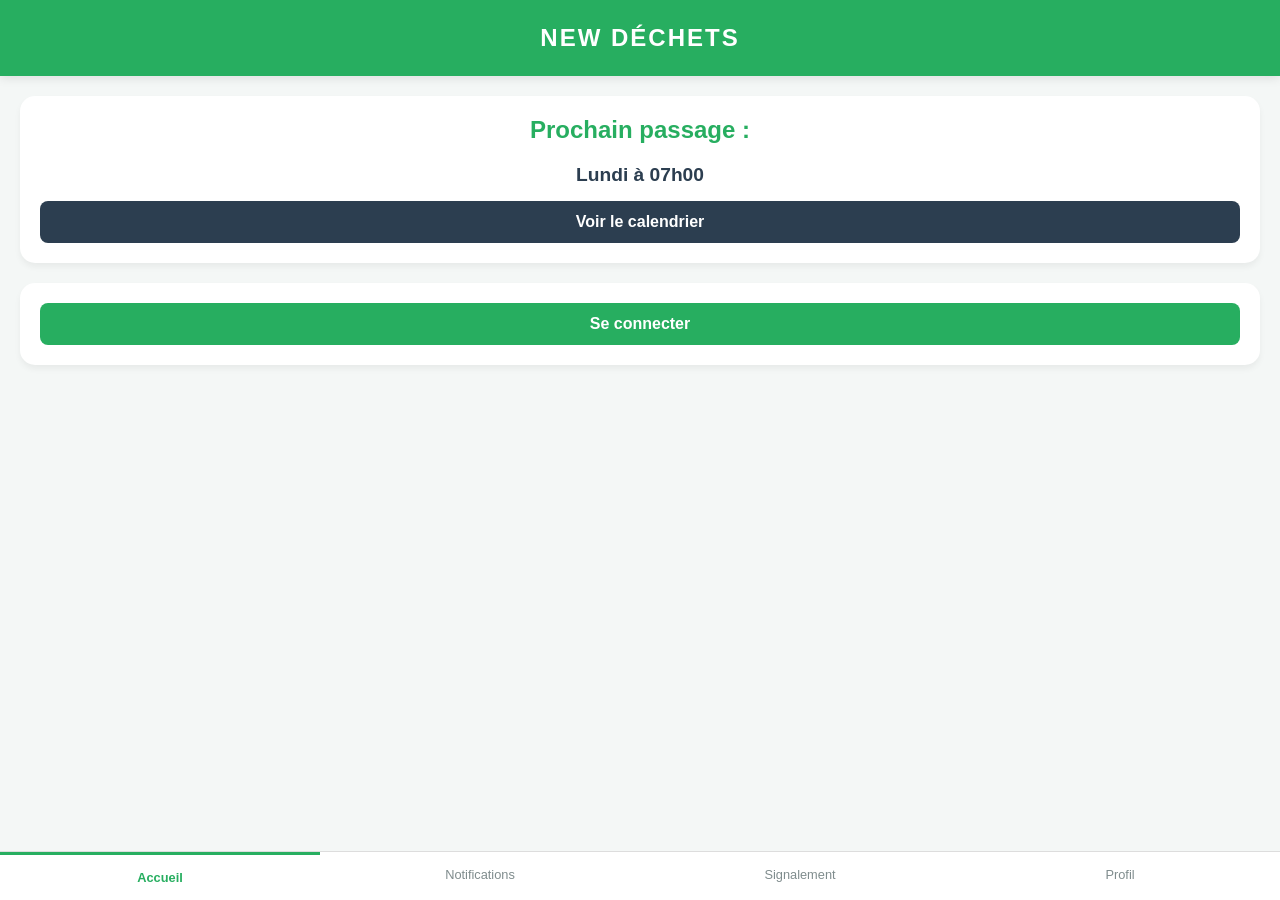
==== index.html @ 5a4e2d19 "Initialisation du Frontend : GPS, Photo, Auth-Guard" ====
<!DOCTYPE html>
<html lang="fr">
<head>
  <meta charset="UTF-8" />
  <meta name="viewport" content="width=device-width, initial-scale=1.0" />
  <title>New Déchets - Accueil</title>
  
  <!-- Config en premier -->
  <script src="config.js"></script>
  
  <!-- Style général -->
  <link rel="stylesheet" href="style.css" />
</head>
<body>
  <header>
    <h1>New Déchets</h1>
  </header>

  <main>
    <section class="next-pickup">
      <h2>Prochain passage :</h2>
      <p id="pickup-time">Chargement...</p>
      <button class="calendar-btn" onclick="window.location.href='calendrier.html'">
        Voir le calendrier
      </button>
    </section>
  
    <section class="auth-options">
      <!-- Ce bouton sera remplacé par "Bonjour Mohamed" via script.js si connecté -->
      <button onclick="window.location.href='login.html'" class="auth-btn">Se connecter</button>
    </section>
  </main>

  <footer>
    <nav>
      <ul class="nav-bar">
        <li><a href="index.html" class="active">Accueil</a></li>
        <li><a href="notifications.html">Notifications</a></li>
        <li><a href="signalement.html">Signalement</a></li>
        <li><a href="profil.html">Profil</a></li>
      </ul>
    </nav>
  </footer>

  <script src="script.js"></script>
</body>
</html>
---- style.css ----
/* --- Variables de couleurs --- */
:root {
  --primary-color: #27ae60;
  --secondary-color: #2c3e50;
  --bg-color: #f4f7f6;
  --white: #ffffff;
  --error: #e74c3c;
}

/* --- Base --- */
body {
  font-family: 'Segoe UI', Tahoma, Geneva, Verdana, sans-serif;
  margin: 0;
  padding: 0;
  background-color: var(--bg-color);
  color: var(--secondary-color);
  display: flex;
  flex-direction: column;
  min-height: 100vh;
}

/* --- Header --- */
header {
  background-color: var(--primary-color);
  color: var(--white);
  padding: 1.5rem;
  text-align: center;
  box-shadow: 0 2px 10px rgba(0,0,0,0.1);
}

header h1 {
  margin: 0;
  font-size: 1.5rem;
  text-transform: uppercase;
  letter-spacing: 2px;
}

/* --- Main Content --- */
main {
  flex: 1;
  padding: 20px;
  display: flex;
  flex-direction: column;
  gap: 20px;
}

/* --- Cards (Sections) --- */
section {
  background: var(--white);
  padding: 20px;
  border-radius: 15px;
  box-shadow: 0 4px 6px rgba(0,0,0,0.05);
  text-align: center;
}

.next-pickup h2 {
  color: var(--primary-color);
  margin-top: 0;
}

#pickup-time {
  font-size: 1.2rem;
  font-weight: bold;
  margin: 15px 0;
}

/* --- Boutons --- */
button {
  background-color: var(--primary-color);
  color: white;
  border: none;
  padding: 12px 20px;
  border-radius: 8px;
  font-size: 1rem;
  font-weight: 600;
  cursor: pointer;
  transition: transform 0.2s, background 0.3s;
  width: 100%;
}

button:active {
  transform: scale(0.98);
}

.calendar-btn {
  background-color: var(--secondary-color);
}

/* --- Navigation (Le menu du bas) --- */
footer {
  background-color: var(--white);
  border-top: 1px solid #ddd;
  position: sticky;
  bottom: 0;
}

.nav-bar {
  list-style: none;
  margin: 0;
  padding: 0;
  display: flex;
  justify-content: space-around;
}

.nav-bar li {
  flex: 1;
}

.nav-bar a {
  display: block;
  text-decoration: none;
  color: #7f8c8d;
  padding: 15px 0;
  text-align: center;
  font-size: 0.8rem;
  transition: 0.3s;
}

.nav-bar a.active {
  color: var(--primary-color);
  font-weight: bold;
  border-top: 3px solid var(--primary-color);
}

/* --- Utilitaires --- */
.hidden {
  display: none;
}
.logout-btn {
  background-color: #e74c3c; /* Rouge alerte */
  color: white;
  border: none;
  padding: 12px;
  border-radius: 8px;
  font-weight: bold;
  cursor: pointer;
  width: 100%;
  transition: background 0.3s;
}

.logout-btn:hover {
  background-color: #c0392b;
}
.text-logout-btn {
  background: none;
  border: none;
  color: #e74c3c;
  text-decoration: underline;
  font-size: 0.8rem;
  cursor: pointer;
  padding: 5px;
  width: auto; /* Pour ne pas qu'il prenne toute la largeur */
}

.welcome-card {
  display: flex;
  flex-direction: column;
  align-items: center;
  gap: 5px;
}
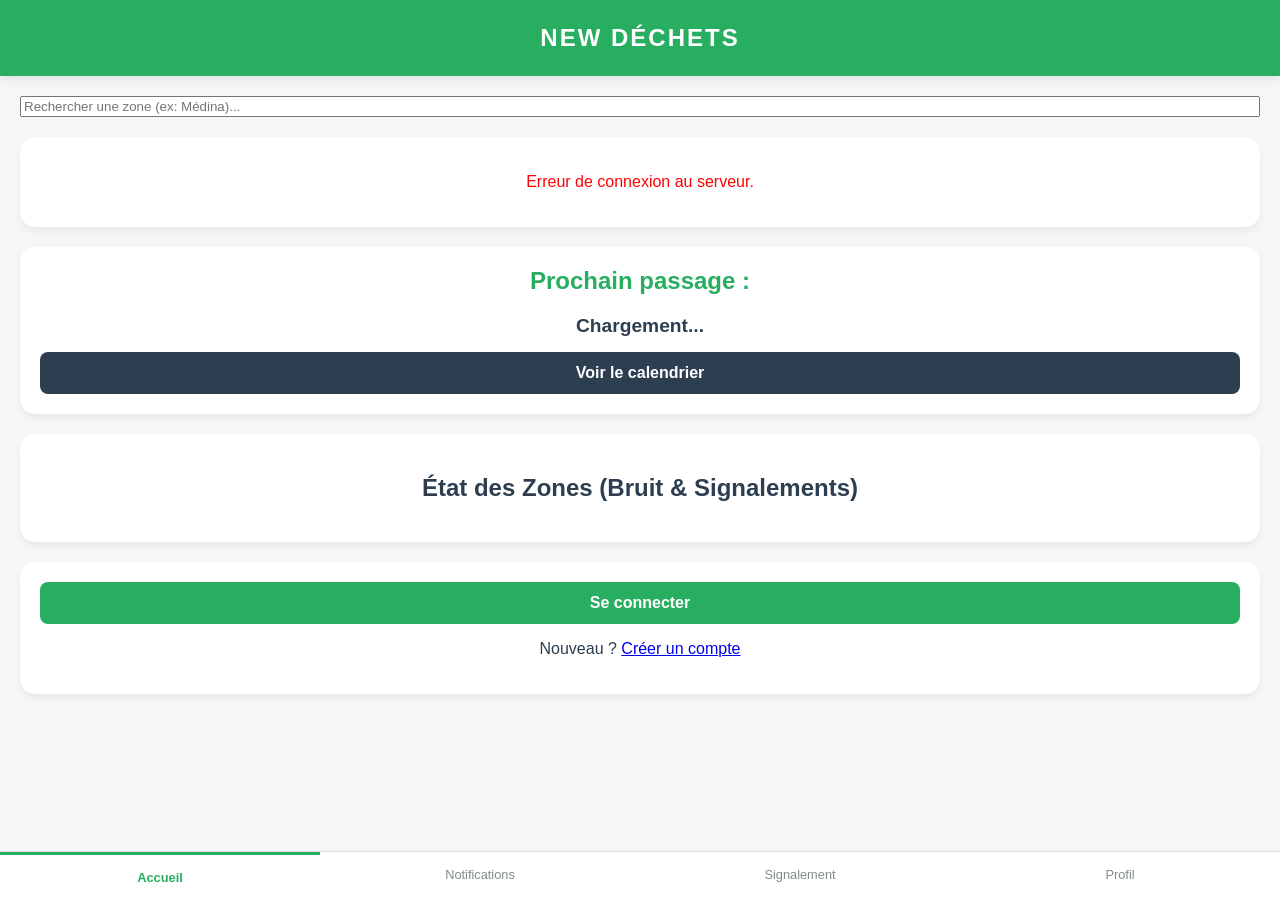
==== commit d5d87874: "Mise à jour finale : recherche et sons" ====
--- a/index.html
+++ b/index.html
@@ -12,24 +12,51 @@
   <link rel="stylesheet" href="style.css" />
 </head>
 <body>
+  <body>
   <header>
     <h1>New Déchets</h1>
   </header>
 
-  <main>
-    <section class="next-pickup">
-      <h2>Prochain passage :</h2>
-      <p id="pickup-time">Chargement...</p>
-      <button class="calendar-btn" onclick="window.location.href='calendrier.html'">
+  <main class="p-5 flex flex-col gap-6">
+<input type="text" id="search-zone" placeholder="Rechercher une zone (ex: Médina)..." 
+       class="w-full p-3 mb-4 border rounded-xl shadow-sm">
+
+    
+    <!-- CONTENEUR DES ZONES -->
+    <section id="zones-container" class="flex flex-col gap-4">
+      <p class="text-center">Chargement des zones...</p>
+    </section>
+
+    <!-- PROCHAIN PASSAGE -->
+    <section class="next-pickup bg-white p-5 rounded-card shadow-sm text-center">
+      <h2 class="text-primary font-bold">Prochain passage :</h2>
+      <p id="pickup-time" class="text-lg font-bold my-3">Chargement...</p>
+      <button class="calendar-btn w-full py-3 bg-secondary text-white rounded-lg" onclick="window.location.href='calendrier.html'">
         Voir le calendrier
       </button>
     </section>
-  
-    <section class="auth-options">
-      <!-- Ce bouton sera remplacé par "Bonjour Mohamed" via script.js si connecté -->
-      <button onclick="window.location.href='login.html'" class="auth-btn">Se connecter</button>
+<section class="stats-section">
+  <h2>État des Zones (Bruit & Signalements)</h2>
+  <!-- C'est ici que le JS va injecter les données -->
+  <div id="stats-container">Chargement des statistiques...</div>
+</section>
+
+
+    <!-- SECTION AUTHENTIFICATION (Gérée par script.js) -->
+    <section id="auth-section" class="auth-options bg-white p-6 rounded-card shadow-md">
+      <!-- Ce bloc est visible par défaut pour les nouveaux -->
+      <div id="guest-block" class="text-center">
+        <button onclick="window.location.href='login.html'" class="auth-btn w-full bg-primary text-white py-4 rounded-xl font-bold">
+          Se connecter
+        </button>
+        <p class="mt-4 text-sm">
+          Nouveau ? <a href="register.html" class="text-primary font-bold underline">Créer un compte</a>
+        </p>
+      </div>
     </section>
+
   </main>
+
 
   <footer>
     <nav>
--- a/style.css
+++ b/style.css
@@ -158,5 +158,73 @@
   align-items: center;
   gap: 5px;
 }
-
-
+/* Notification NON LUE : Fond vert très clair et bordure verte */
+.notif-unread {
+    background-color: #f0fff4; /* Vert très clair */
+    border-left: 5px solid #27ae60; /* Ta couleur primary */
+}
+
+/* Notification LUE : Fond blanc/gris et texte discret */
+.notif-read {
+    background-color: #ffffff;
+    border-left: 5px solid #d1d5db; /* Gris clair */
+    opacity: 0.8;
+}
+
+.skeleton {
+  animation: pulse 1.5s infinite; /* C'est cette ligne qui fait le mouvement */
+  background-color: #e2e8f0;
+  height: 80px;
+  border-radius: 15px;
+  margin-bottom: 10px;
+}
+
+@keyframes pulse {
+  50% { opacity: 0.5; } /* La transparence change à moitié du temps */
+}
+@keyframes clignoter {
+    0% { background-color: #ff0000; opacity: 1; }
+    50% { background-color: #b30000; opacity: 0.7; }
+    100% { background-color: #ff0000; opacity: 1; }
+}
+
+.alerte-prioritaire {
+    border: 2px solid red !important;
+    animation: clignoter 1.5s infinite;
+    color: white !important;
+    font-weight: bold;
+}
+@keyframes slideIn {
+    from { transform: translateX(100%); opacity: 0; }
+    to { transform: translateX(0); opacity: 1; }
+}
+/* Animation de pulsation pour l'urgence */
+@keyframes pulse-red {
+  0% { transform: scale(0.95); box-shadow: 0 0 0 0 rgba(231, 76, 60, 0.7); }
+  70% { transform: scale(1); box-shadow: 0 0 0 10px rgba(231, 76, 60, 0); }
+  100% { transform: scale(0.95); box-shadow: 0 0 0 0 rgba(231, 76, 60, 0); }
+}
+
+.status-icon {
+  width: 15px;
+  height: 15px;
+  border-radius: 50%;
+  display: inline-block;
+  margin-right: 10px;
+}
+
+.bg-info { background-color: #3498db; } /* Bleu */
+.bg-success { background-color: #2ecc71; } /* Vert */
+.bg-urgent { 
+  background-color: #e74c3c; 
+  animation: pulse-red 2s infinite; 
+} /* Rouge clignotant */
+
+
+
+
+
+
+
+
+
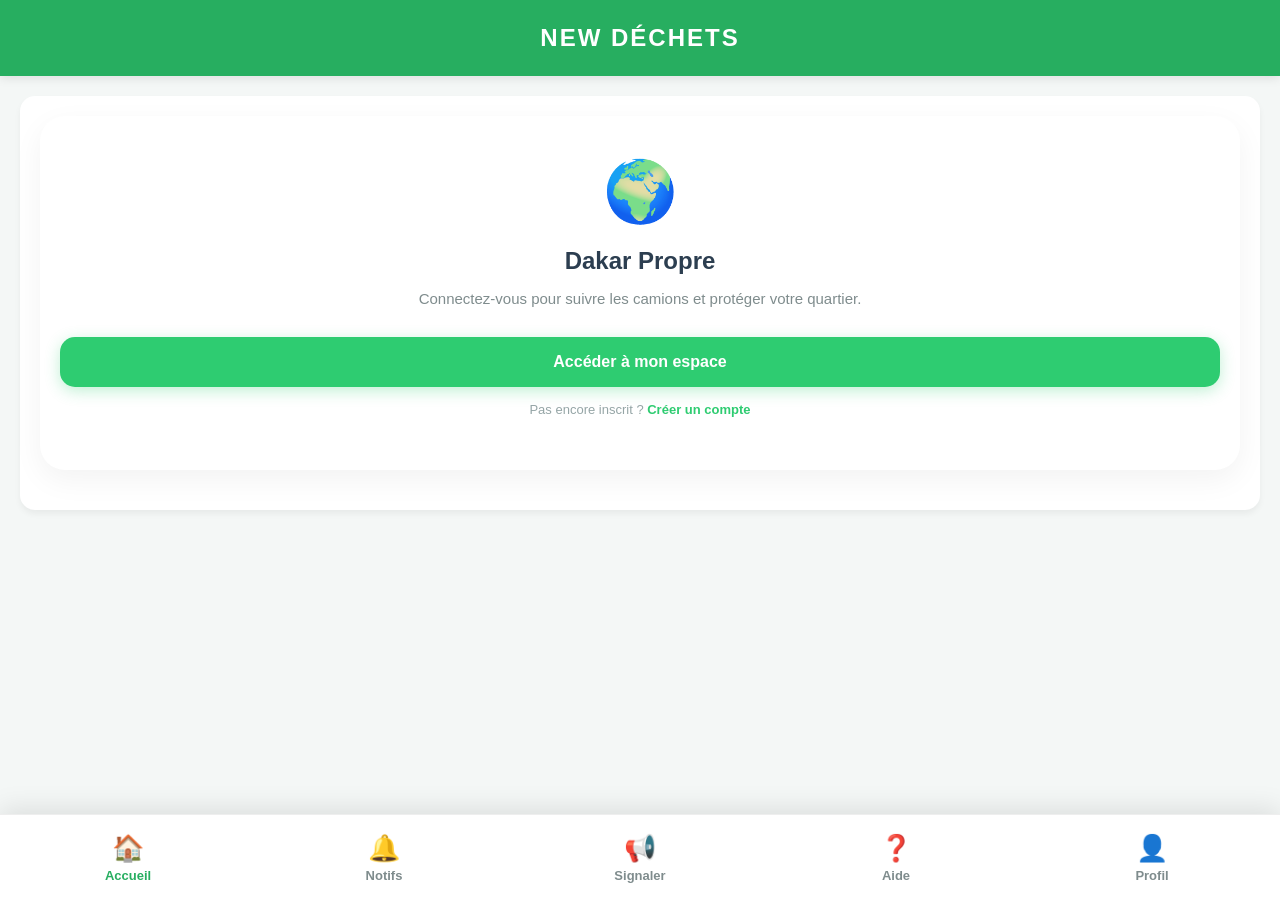
==== commit e92dc68a: "Ajout du frontend" ====
--- a/index.html
+++ b/index.html
@@ -5,70 +5,136 @@
   <meta name="viewport" content="width=device-width, initial-scale=1.0" />
   <title>New Déchets - Accueil</title>
   
-  <!-- Config en premier -->
   <script src="config.js"></script>
-  
-  <!-- Style général -->
   <link rel="stylesheet" href="style.css" />
+
+ <style>
+footer.mobile-nav {
+    position: fixed; /* 👈 CHANGE CECI (était static) */
+    bottom: 0;
+    left: 0;
+    right: 0;
+    width: 100%;
+    height: 85px;
+    background-color: white;
+    border-top: 1px solid #eeeeee;
+    box-shadow: 0 -5px 25px rgba(0,0,0,0.1);
+    z-index: 999999;
+    display: flex; 
+    align-items: center;
+    padding: 0;
+    margin: 0;
+}
+
+/* Ajoute ceci pour que la balise <nav> à l'intérieur prenne toute la place */
+footer.mobile-nav nav {
+    width: 100%;
+}
+
+
+  .nav-list {
+      display: flex !important;
+      width: 100% !important;
+      justify-content: space-around !important;
+      list-style: none !important;
+      padding: 0 !important;
+      margin: 0 !important;
+  }
+
+  .nav-item a {
+      text-decoration: none !important;
+      color: #7f8c8d !important;
+      display: flex !important;
+      flex-direction: column !important;
+      align-items: center !important;
+      gap: 4px !important;
+      font-size: 26px !important;
+  }
+
+  .nav-item a span {
+      font-size: 13px !important;
+      font-weight: 700 !important;
+  }
+
+  .nav-item a.active {
+      color: #27ae60 !important;
+  }
+
+  /* --- TRÈS IMPORTANT : CRÉER UN VIDE EN BAS DE LA PAGE --- */
+  main {
+      padding-bottom: 120px !important; /* Empêche le menu de cacher ton contenu */
+  }
+
+  @keyframes zoomIn { from { transform: scale(0.7); opacity: 0; } to { transform: scale(1); opacity: 1; } }
+</style>
+
 </head>
+
 <body>
-  <body>
   <header>
     <h1>New Déchets</h1>
   </header>
 
   <main class="p-5 flex flex-col gap-6">
-<input type="text" id="search-zone" placeholder="Rechercher une zone (ex: Médina)..." 
-       class="w-full p-3 mb-4 border rounded-xl shadow-sm">
+    <section id="auth-section" class="auth-options"></section>
 
-    
-    <!-- CONTENEUR DES ZONES -->
+    <div id="eco-tip-container" style="background: #e8f5e9; border-left: 5px solid #2ecc71; padding: 15px; border-radius: 15px; display: flex; align-items: center; gap: 10px; box-shadow: 0 4px 6px rgba(0,0,0,0.05);">
+        <span style="font-size: 24px;">🌱</span>
+        <div>
+            <strong style="color: #2e7d32; font-size: 13px; display: block;">Conseil Éco-Citoyen</strong>
+            <p id="eco-tip-text" style="margin: 0; font-size: 14px; color: #1b5e20;">Chargement du conseil...</p>
+        </div>
+    </div>
+
+    <input type="text" id="search-zone" placeholder="Rechercher une zone (ex: Médina)..." class="w-full p-3 border rounded-xl shadow-sm">
+
     <section id="zones-container" class="flex flex-col gap-4">
-      <p class="text-center">Chargement des zones...</p>
+        <p class="text-center">Chargement des zones...</p>
     </section>
 
-    <!-- PROCHAIN PASSAGE -->
     <section class="next-pickup bg-white p-5 rounded-card shadow-sm text-center">
       <h2 class="text-primary font-bold">Prochain passage :</h2>
       <p id="pickup-time" class="text-lg font-bold my-3">Chargement...</p>
-      <button class="calendar-btn w-full py-3 bg-secondary text-white rounded-lg" onclick="window.location.href='calendrier.html'">
-        Voir le calendrier
-      </button>
-    </section>
-<section class="stats-section">
-  <h2>État des Zones (Bruit & Signalements)</h2>
-  <!-- C'est ici que le JS va injecter les données -->
-  <div id="stats-container">Chargement des statistiques...</div>
-</section>
-
-
-    <!-- SECTION AUTHENTIFICATION (Gérée par script.js) -->
-    <section id="auth-section" class="auth-options bg-white p-6 rounded-card shadow-md">
-      <!-- Ce bloc est visible par défaut pour les nouveaux -->
-      <div id="guest-block" class="text-center">
-        <button onclick="window.location.href='login.html'" class="auth-btn w-full bg-primary text-white py-4 rounded-xl font-bold">
-          Se connecter
-        </button>
-        <p class="mt-4 text-sm">
-          Nouveau ? <a href="register.html" class="text-primary font-bold underline">Créer un compte</a>
-        </p>
-      </div>
+      <button class="calendar-btn w-full py-3 bg-secondary text-white rounded-lg" onclick="window.location.href='calendrier.html'">Voir le calendrier</button>
     </section>
 
+    <section id="stats-section" class="stats-section" style="display: none; padding: 10px;">
+      <div style="display: flex; justify-content: space-between; align-items: center; margin-bottom: 15px;">
+          <h2 style="margin: 0; font-size: 16px; font-weight: bold; color: #2c3e50;">État des Zones</h2>
+          <button onclick="rafraichirStats()" id="btn-refresh" style="background: #f8f9fa; border: 1px solid #eee; padding: 4px 10px; border-radius: 20px; cursor: pointer; font-size: 11px; color: #7f8c8d; display: flex; align-items: center; gap: 4px; width: auto; white-space: nowrap;">
+              <span>🔄</span> Actualiser
+          </button>
+      </div>
+      <div id="stats-container">Chargement...</div>
+    </section>
   </main>
 
-
-  <footer>
-    <nav>
-      <ul class="nav-bar">
-        <li><a href="index.html" class="active">Accueil</a></li>
-        <li><a href="notifications.html">Notifications</a></li>
-        <li><a href="signalement.html">Signalement</a></li>
-        <li><a href="profil.html">Profil</a></li>
-      </ul>
-    </nav>
-  </footer>
+  <!-- LE FOOTER EST BIEN DANS LE BODY MAINTENANT -->
+<footer class="mobile-nav">
+  <nav>
+    <ul class="nav-list">
+      <li class="nav-item"><a href="index.html">🏠<span>Accueil</span></a></li>
+      <li class="nav-item"><a href="notifications.html">🔔<span>Notifs</span></a></li>
+      <li class="nav-item"><a href="signalement.html">📢<span>Signaler</span></a></li>
+      <li class="nav-item"><a href="contact.html">❓<span>Aide</span></a></li>
+      <li class="nav-item"><a href="profil.html">👤<span>Profil</span></a></li>
+    </ul>
+  </nav>
+</footer>
 
   <script src="script.js"></script>
+
+  <!-- MODAL DE DÉCONNEXION -->
+  <div id="logout-modal" style="display:none; position:fixed; inset:0; background:rgba(0,0,0,0.5); z-index:20000; align-items:center; justify-content:center; backdrop-filter: blur(6px);">
+      <div id="modal-content" style="background:white; width:90%; max-width:340px; padding:30px; border-radius:24px; text-align:center; box-shadow: 0 20px 50px rgba(0,0,0,0.15); animation: zoomIn 0.3s cubic-bezier(0.34, 1.56, 0.64, 1);">
+          <div style="font-size:50px; margin-bottom:15px;">👋</div>
+          <h2 style="margin:0 0 10px 0; color:#2c3e50; font-size:22px;">Déconnexion</h2>
+          <p style="color:#7f8c8d; font-size:15px; margin-bottom:30px; line-height:1.5;">Voulez-vous vraiment vous<br><b style="color:#333;">déconnecter ?</b></p>
+          <div style="display:flex; flex-direction:column; gap:12px;">
+              <button onclick="validerDeconnexion()" style="width:100%; padding:14px; border-radius:14px; border:none; background:#e74c3c; color:white; cursor:pointer; font-weight:bold; font-size:16px;">Oui, se déconnecter</button>
+              <button onclick="fermerModal()" style="width:100%; padding:14px; border-radius:14px; border:1px solid #eee; background:#f8f9fa; color:#7f8c8d; cursor:pointer; font-weight:bold; font-size:15px;">Annuler</button>
+          </div>
+      </div>
+  </div>
 </body>
 </html>
--- a/style.css
+++ b/style.css
@@ -14,8 +14,7 @@
   padding: 0;
   background-color: var(--bg-color);
   color: var(--secondary-color);
-  display: flex;
-  flex-direction: column;
+  /* ⚠️ Supprime display:flex ici */
   min-height: 100vh;
 }
 
@@ -37,12 +36,13 @@
 
 /* --- Main Content --- */
 main {
-  flex: 1;
   padding: 20px;
   display: flex;
   flex-direction: column;
   gap: 20px;
+  padding-bottom: 120px; /* espace pour ne pas cacher le contenu */
 }
+
 
 /* --- Cards (Sections) --- */
 section {
@@ -86,145 +86,63 @@
   background-color: var(--secondary-color);
 }
 
-/* --- Navigation (Le menu du bas) --- */
-footer {
-  background-color: var(--white);
-  border-top: 1px solid #ddd;
-  position: sticky;
-  bottom: 0;
+/* --- LE MENU FIXE PARFAIT --- */
+footer.mobile-nav {
+    position: fixed !important;
+    bottom: 0 !important;
+    left: 0 !important;
+    right: 0 !important;
+    width: 100% !important;
+    height: 85px !important; /* Hauteur identique accueil */
+    background-color: white !important;
+    border-top: 1px solid #eeeeee !important;
+    box-shadow: 0 -5px 25px rgba(0,0,0,0.1) !important;
+    z-index: 999999 !important;
+    display: flex !important;
+    align-items: center !important;
+    justify-content: center !important; /* Centre le nav */
 }
 
-.nav-bar {
-  list-style: none;
-  margin: 0;
-  padding: 0;
-  display: flex;
-  justify-content: space-around;
+footer.mobile-nav nav {
+    width: 100% !important;
 }
 
-.nav-bar li {
-  flex: 1;
+.nav-list {
+    display: flex !important;
+    flex-direction: row !important;
+    justify-content: space-around !important; /* Équilibre parfait des icônes */
+    align-items: center !important;
+    width: 100% !important;
+    list-style: none !important;
+    padding: 0 !important;
+    margin: 0 !important;
 }
 
-.nav-bar a {
-  display: block;
-  text-decoration: none;
-  color: #7f8c8d;
-  padding: 15px 0;
-  text-align: center;
-  font-size: 0.8rem;
-  transition: 0.3s;
+.nav-item {
+    flex: 1 !important; /* Force chaque bouton à prendre la même largeur */
+    text-align: center !important;
 }
 
-.nav-bar a.active {
-  color: var(--primary-color);
-  font-weight: bold;
-  border-top: 3px solid var(--primary-color);
+.nav-item a {
+    text-decoration: none !important;
+    display: flex !important;
+    flex-direction: column !important;
+    align-items: center !important;
+    gap: 4px !important; /* Espace vertical entre icône et texte */
 }
 
-/* --- Utilitaires --- */
-.hidden {
-  display: none;
-}
-.logout-btn {
-  background-color: #e74c3c; /* Rouge alerte */
-  color: white;
-  border: none;
-  padding: 12px;
-  border-radius: 8px;
-  font-weight: bold;
-  cursor: pointer;
-  width: 100%;
-  transition: background 0.3s;
+/* Tailles exactes Accueil */
+.nav-item a span:first-child { 
+    font-size: 26px !important; 
 }
 
-.logout-btn:hover {
-  background-color: #c0392b;
-}
-.text-logout-btn {
-  background: none;
-  border: none;
-  color: #e74c3c;
-  text-decoration: underline;
-  font-size: 0.8rem;
-  cursor: pointer;
-  padding: 5px;
-  width: auto; /* Pour ne pas qu'il prenne toute la largeur */
+.nav-item a span:last-child {
+    font-size: 13px !important;
+    font-weight: 700 !important;
+    color: #7f8c8d;
 }
 
-.welcome-card {
-  display: flex;
-  flex-direction: column;
-  align-items: center;
-  gap: 5px;
+/* Couleur active */
+.nav-item a.active span:last-child {
+    color: #27ae60 !important;
 }
-/* Notification NON LUE : Fond vert très clair et bordure verte */
-.notif-unread {
-    background-color: #f0fff4; /* Vert très clair */
-    border-left: 5px solid #27ae60; /* Ta couleur primary */
-}
-
-/* Notification LUE : Fond blanc/gris et texte discret */
-.notif-read {
-    background-color: #ffffff;
-    border-left: 5px solid #d1d5db; /* Gris clair */
-    opacity: 0.8;
-}
-
-.skeleton {
-  animation: pulse 1.5s infinite; /* C'est cette ligne qui fait le mouvement */
-  background-color: #e2e8f0;
-  height: 80px;
-  border-radius: 15px;
-  margin-bottom: 10px;
-}
-
-@keyframes pulse {
-  50% { opacity: 0.5; } /* La transparence change à moitié du temps */
-}
-@keyframes clignoter {
-    0% { background-color: #ff0000; opacity: 1; }
-    50% { background-color: #b30000; opacity: 0.7; }
-    100% { background-color: #ff0000; opacity: 1; }
-}
-
-.alerte-prioritaire {
-    border: 2px solid red !important;
-    animation: clignoter 1.5s infinite;
-    color: white !important;
-    font-weight: bold;
-}
-@keyframes slideIn {
-    from { transform: translateX(100%); opacity: 0; }
-    to { transform: translateX(0); opacity: 1; }
-}
-/* Animation de pulsation pour l'urgence */
-@keyframes pulse-red {
-  0% { transform: scale(0.95); box-shadow: 0 0 0 0 rgba(231, 76, 60, 0.7); }
-  70% { transform: scale(1); box-shadow: 0 0 0 10px rgba(231, 76, 60, 0); }
-  100% { transform: scale(0.95); box-shadow: 0 0 0 0 rgba(231, 76, 60, 0); }
-}
-
-.status-icon {
-  width: 15px;
-  height: 15px;
-  border-radius: 50%;
-  display: inline-block;
-  margin-right: 10px;
-}
-
-.bg-info { background-color: #3498db; } /* Bleu */
-.bg-success { background-color: #2ecc71; } /* Vert */
-.bg-urgent { 
-  background-color: #e74c3c; 
-  animation: pulse-red 2s infinite; 
-} /* Rouge clignotant */
-
-
-
-
-
-
-
-
-
